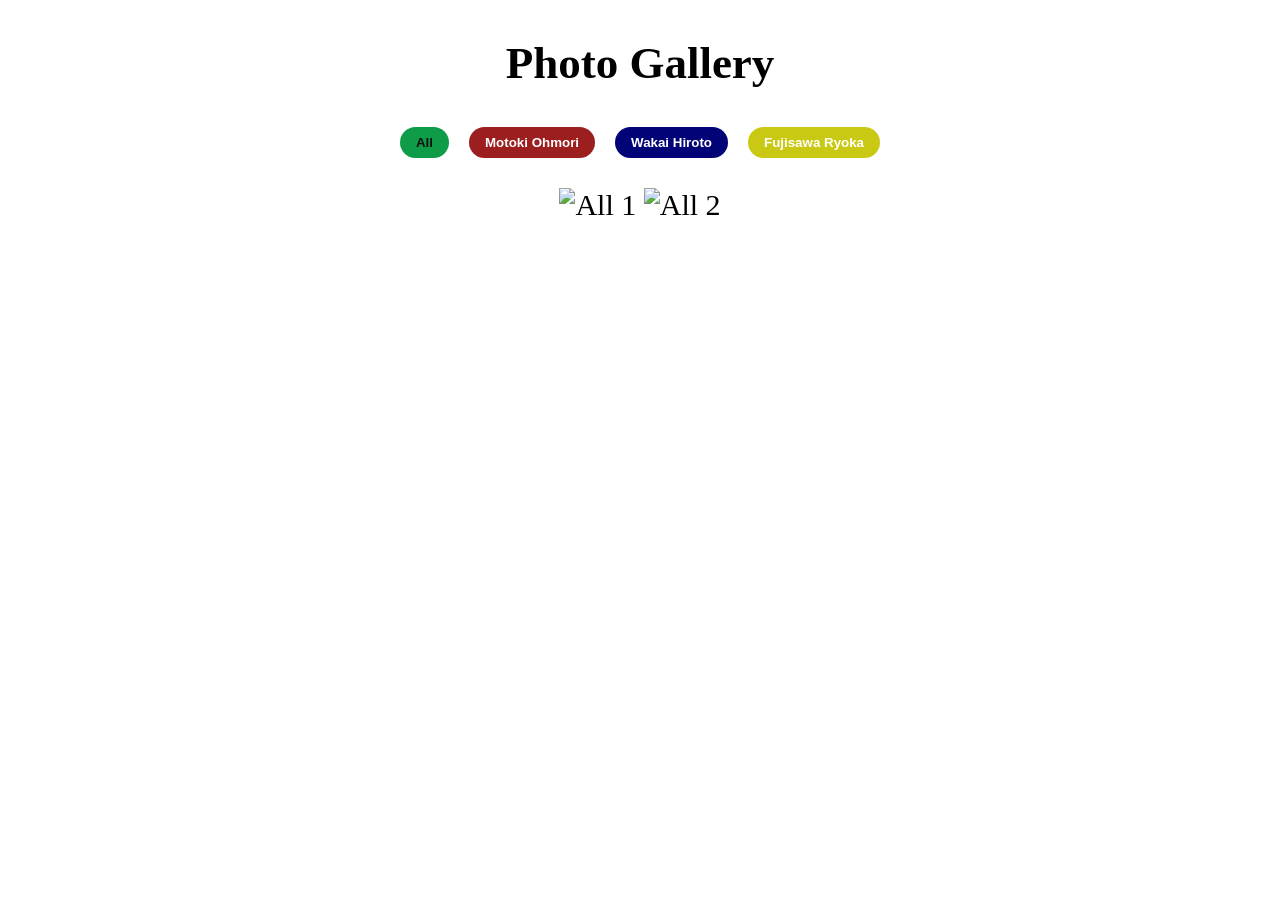
==== gallery.html @ ff5f1e33 "Add files via upload" ====
<!DOCTYPE html>
<html lang="en">
<head>
 <meta charset="UTF-8" />
 <meta name="viewport" content="width=device-width, initial-scale=1.0"/>
 <title>Photo Gallery - Mrs. GREEN APPLE</title>
 <link rel="stylesheet" href="gallery.css" />
</head>
<body>


 <section class="photo-gallery">
   <h1>Photo Gallery</h1>
    <!-- Filter Tabs -->
   <div class="gallery-tabs">
     <button class="tab-button active" data-target="all">All</button>
     <button class="tab-button motoki" data-target="motoki">Motoki Ohmori</button>
     <button class="tab-button wakai" data-target="wakai">Wakai Hiroto</button>
     <button class="tab-button ryoka" data-target="ryoka">Fujisawa Ryoka</button>
   </div>
    <!-- Image Sections -->
   <div class="gallery-grid all">
     <img src="assets/all1.jpg" alt="All 1">
     <img src="assets/all2.jpg" alt="All 2">
   </div>
    <div class="gallery-grid motoki hidden">
     <img src="assets/motoki1.jpg" alt="Motoki 1">
     <img src="assets/motoki2.jpg" alt="Motoki 2">
   </div>
    <div class="gallery-grid wakai hidden">
     <img src="assets/wakai1.jpg" alt="Wakai 1">
     <img src="assets/wakai2.jpg" alt="Wakai 2">
   </div>
    <div class="gallery-grid ryoka hidden">
     <img src="assets/ryoka1.jpg" alt="Ryoka 1">
     <img src="assets/ryoka2.jpg" alt="Ryoka 2">
   </div>
 </section>


 <script>
   const tabs = document.querySelectorAll('.tab-button');
   const galleries = document.querySelectorAll('.gallery-grid');
    tabs.forEach(tab => {
     tab.addEventListener('click', () => {
       tabs.forEach(btn => btn.classList.remove('active'));
       tab.classList.add('active');
        const target = tab.dataset.target;
        galleries.forEach(grid => {
         grid.classList.add('hidden');
         if (grid.classList.contains(target)) {
           grid.classList.remove('hidden');
         }
       });
     });
   });
 </script>
</body>
</html>
---- gallery.css ----
a {
    color: #14532d;
    text-decoration: none;
    font-weight: bold;
  }
 
 
 .photo-gallery{
  font-size: 30px;
  text-align: center;
 }
   .gallery-tabs {
    display: flex;
    justify-content: center;
    gap: 20px;
    margin-bottom: 30px;
    flex-wrap: wrap;
  }
   .tab-button {
    background-color: #14532d;
    color: white;
    border: none;
    padding: 8px 16px;
    font-weight: bold;
    border-radius: 20px;
    cursor: pointer;
    transition: 0.3s ease;
  }
  .tab-button.motoki {
    background-color: rgba(148, 8, 8, 0.911);
  }
 
 
  .tab-button.wakai{
    background-color: rgb(3, 3, 120);
  }
 
 
  .tab-button.ryoka{
    background-color: rgb(201, 201, 20);
  }
  .tab-button.active {
    background-color: #0e9c49;
    color: #111;
  }
   
  .tab-button:hover {
    background-color: #046a2f;
  }
   .hidden {
    display: none;
  }
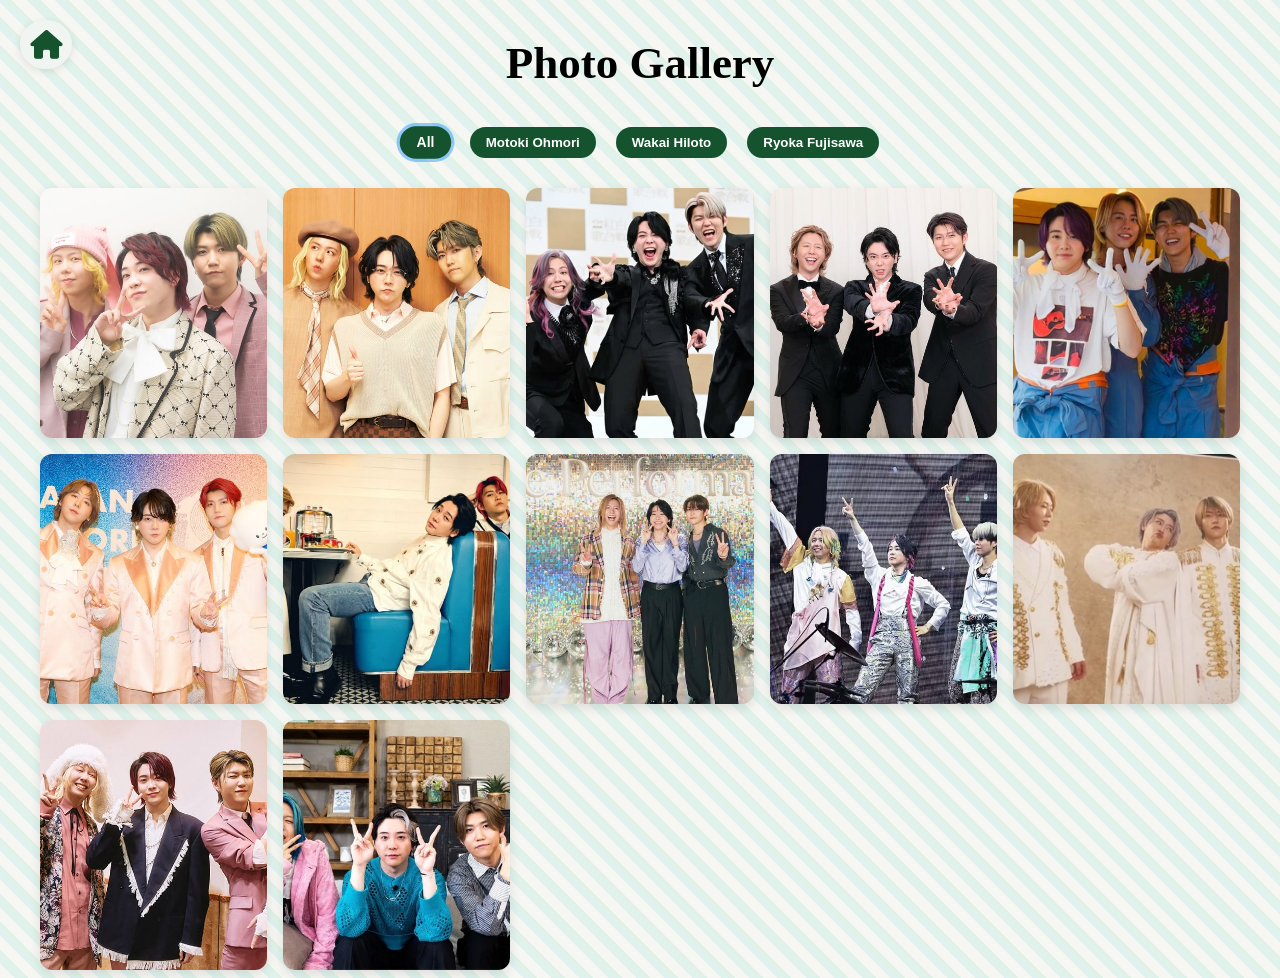
==== commit fd5cb51a: "Update gallery.html" ====
--- a/gallery.html
+++ b/gallery.html
@@ -1,60 +1,170 @@
-
 <!DOCTYPE html>
 <html lang="en">
 <head>
- <meta charset="UTF-8" />
- <meta name="viewport" content="width=device-width, initial-scale=1.0"/>
- <title>Photo Gallery - Mrs. GREEN APPLE</title>
- <link rel="stylesheet" href="gallery.css" />
+  <meta charset="UTF-8" />
+  <meta name="viewport" content="width=device-width, initial-scale=1.0"/>
+  <title>Photo Gallery - Mrs. GREEN APPLE</title>
+  <link rel="stylesheet" href="gallery.css" />
+  <link rel="stylesheet" href="https://cdnjs.cloudflare.com/ajax/libs/font-awesome/6.5.0/css/all.min.css" />
+
 </head>
 <body>
+    <div class="home-button">
+        <a href="index.html" aria-label="Home"><i class="fas fa-home"></i></a>
+      </div>      
 
+<section class="photo-gallery">
+  <h1>Photo Gallery</h1>
 
- <section class="photo-gallery">
-   <h1>Photo Gallery</h1>
-    <!-- Filter Tabs -->
-   <div class="gallery-tabs">
-     <button class="tab-button active" data-target="all">All</button>
-     <button class="tab-button motoki" data-target="motoki">Motoki Ohmori</button>
-     <button class="tab-button wakai" data-target="wakai">Wakai Hiroto</button>
-     <button class="tab-button ryoka" data-target="ryoka">Fujisawa Ryoka</button>
-   </div>
-    <!-- Image Sections -->
-   <div class="gallery-grid all">
-     <img src="assets/all1.jpg" alt="All 1">
-     <img src="assets/all2.jpg" alt="All 2">
-   </div>
-    <div class="gallery-grid motoki hidden">
-     <img src="assets/motoki1.jpg" alt="Motoki 1">
-     <img src="assets/motoki2.jpg" alt="Motoki 2">
-   </div>
-    <div class="gallery-grid wakai hidden">
-     <img src="assets/wakai1.jpg" alt="Wakai 1">
-     <img src="assets/wakai2.jpg" alt="Wakai 2">
-   </div>
-    <div class="gallery-grid ryoka hidden">
-     <img src="assets/ryoka1.jpg" alt="Ryoka 1">
-     <img src="assets/ryoka2.jpg" alt="Ryoka 2">
-   </div>
- </section>
+  <!-- Filter Tabs -->
+  <div class="gallery-tabs">
+    <button class="tab-button all active" data-target="all">All</button>
+    <button class="tab-button motoki" data-target="motoki">Motoki Ohmori</button>
+    <button class="tab-button wakai" data-target="wakai">Wakai Hiloto</button>
+    <button class="tab-button ryoka" data-target="ryoka">Ryoka Fujisawa</button>
+  </div>
 
+  <!-- Image Sections -->
+  <div class="gallery-grid all">
+    <img src="images/mga1.jpg" alt="mga1">
+    <img src="images/mga2.jpg" alt="mga2">
+    <img src="images/mga3.jpg" alt="mga3">
+    <img src="images/mga4.jpg" alt="mga4">
+    <img src="images/mga5.jpg" alt="mga5">
+    <img src="images/mga6.jpg" alt="mga6">
+    <img src="images/mga7.jpg" alt="mga7">
+    <img src="images/mga8.jpg" alt="mga8">
+    <img src="images/mga9.jpg" alt="mga9">
+    <img src="images/mga10.jpg" alt="mga10">
+    <img src="images/mga11.jpg" alt="mga11">
+    <img src="images/mga12.jpg" alt="mga12">
+  </div>
 
- <script>
-   const tabs = document.querySelectorAll('.tab-button');
-   const galleries = document.querySelectorAll('.gallery-grid');
-    tabs.forEach(tab => {
-     tab.addEventListener('click', () => {
-       tabs.forEach(btn => btn.classList.remove('active'));
-       tab.classList.add('active');
-        const target = tab.dataset.target;
-        galleries.forEach(grid => {
-         grid.classList.add('hidden');
-         if (grid.classList.contains(target)) {
-           grid.classList.remove('hidden');
-         }
-       });
-     });
-   });
- </script>
-</body>
-</html>+  <div class="gallery-grid motoki hidden">
+    <img src="images/motoki1.jpg" alt="Motoki 1">
+    <img src="images/motoki2.jpg" alt="Motoki 2">
+    <img src="images/motoki3.jpg" alt="Motoki 3">
+    <img src="images/motoki4.jpg" alt="Motoki 4">
+    <img src="images/motoki5.jpg" alt="Motoki 5">
+    <img src="images/motoki6.jpg" alt="Motoki 6">
+    <img src="images/motoki7.jpg" alt="Motoki 7">
+    <img src="images/motoki8.jpg" alt="Motoki 8">
+    <img src="images/motoki9.jpg" alt="Motoki 9">
+    <img src="images/motoki10.jpg" alt="Motoki 10">
+    <img src="images/motoki11.jpg" alt="Motoki 11">
+    <img src="images/motoki12.jpg" alt="Motoki 12">
+    
+
+  </div>
+
+  <div class="gallery-grid wakai hidden">
+    <img src="images/wakai1.jpg" alt="Wakai 1">
+    <img src="images/wakai2.jpg" alt="Wakai 2">
+    <img src="images/wakai3.jpg" alt="Wakai 3">
+    <img src="images/wakai4.jpg" alt="Wakai 4">
+    <img src="images/wakai5.jpg" alt="Wakai 5">
+    <img src="images/wakai6.jpg" alt="Wakai 6">
+    <img src="images/wakai7.jpg" alt="Wakai 7">
+    <img src="images/wakai8.jpg" alt="Wakai 8">
+    <img src="images/wakai9.jpg" alt="Wakai 9">
+    <img src="images/wakai10.jpg" alt="Wakai 10">
+    <img src="images/wakai11.jpg" alt="Wakai 11">
+    <img src="images/wakai12.jpg" alt="Wakai 12">
+
+  </div>
+
+  <div class="gallery-grid ryoka hidden">
+    <img src="images/ryoka1.jpg" alt="Ryoka 1">
+    <img src="images/ryoka2.jpg" alt="Ryoka 2">
+    <img src="images/ryoka3.jpg" alt="Ryoka 3">
+    <img src="images/ryoka4.jpg" alt="Ryoka 4">
+    <img src="images/ryoka5.jpg" alt="Ryoka 5">
+    <img src="images/ryoka6.jpg" alt="Ryoka 6">
+    <img src="images/ryoka7.jpg" alt="Ryoka 7">
+    <img src="images/ryoka8.jpg" alt="Ryoka 8">
+    <img src="images/ryoka9.jpg" alt="Ryoka 9">
+    <img src="images/ryoka10.jpg" alt="Ryoka 10">
+    <img src="images/ryoka11.jpg" alt="Ryoka 11">
+    <img src="images/ryoka12.jpg" alt="Ryoka 12">
+  </div>
+</section>
+
+<!-- Lightbox -->
+<div id="lightbox" class="lightbox hidden">
+    <span class="close-lightbox" id="closeBtn">✖</span>
+    <span class="lightbox-arrow left" onclick="changeImage(-1)">◀</span>
+    <img id="lightbox-img" src="" alt="Fullscreen Photo" />
+    <span class="lightbox-arrow right" onclick="changeImage(1)">▶</span>
+  </div>
+
+<!-- All JavaScript in one DOM-safe block -->
+<script>
+    window.addEventListener('DOMContentLoaded', () => {
+      let currentIndex = 0;
+      let imageList = [];
+  
+      const tabs = document.querySelectorAll('.tab-button');
+      const galleries = document.querySelectorAll('.gallery-grid');
+      const lightbox = document.getElementById('lightbox');
+      const lightboxImg = document.getElementById('lightbox-img');
+      const closeBtn = document.getElementById('closeBtn');
+  
+      function initLightboxImages() {
+        imageList = [];
+        const activeGallery = document.querySelector('.gallery-grid:not(.hidden)');
+        const images = activeGallery.querySelectorAll('img');
+  
+        images.forEach((img, index) => {
+          imageList.push(img.src);
+          img.onclick = () => openLightbox(index);
+        });
+      }
+  
+      function openLightbox(index) {
+        currentIndex = index;
+        lightboxImg.src = imageList[currentIndex];
+        lightbox.classList.remove('hidden');
+      }
+  
+      function changeImage(direction) {
+        currentIndex = (currentIndex + direction + imageList.length) % imageList.length;
+        lightboxImg.src = imageList[currentIndex];
+      }
+  
+      // 🔄 Close button click handler
+      closeBtn.addEventListener('click', () => {
+        lightbox.classList.add('hidden');
+      });
+  
+      // 🔑 Keyboard support
+      window.addEventListener('keydown', (e) => {
+        if (e.key === "Escape") lightbox.classList.add('hidden');
+        if (e.key === "ArrowRight") changeImage(1);
+        if (e.key === "ArrowLeft") changeImage(-1);
+      });
+  
+      // 🔀 Tabs
+      tabs.forEach(tab => {
+        tab.addEventListener('click', () => {
+          const target = tab.dataset.target;
+  
+          tabs.forEach(t => t.classList.remove('active'));
+          tab.classList.add('active');
+  
+          galleries.forEach(grid => {
+            if (grid.classList.contains(target)) {
+              grid.classList.remove('hidden');
+            } else {
+              grid.classList.add('hidden');
+            }
+          });
+  
+          initLightboxImages(); // update lightbox images
+        });
+      });
+  
+      initLightboxImages(); // initialize
+    });
+  </script>
+  </body>
+  </html>
--- a/gallery.css
+++ b/gallery.css
@@ -1,53 +1,184 @@
+/* === Global Link Style === */
 a {
     color: #14532d;
     text-decoration: none;
     font-weight: bold;
   }
- 
- 
- .photo-gallery{
-  font-size: 30px;
-  text-align: center;
- }
-   .gallery-tabs {
+  
+  /* === Gallery Section === */
+  .photo-gallery {
+    font-size: 30px;
+    text-align: center;
+  }
+  
+  /* === Tab Buttons === */
+  .gallery-tabs {
     display: flex;
     justify-content: center;
     gap: 20px;
     margin-bottom: 30px;
     flex-wrap: wrap;
   }
-   .tab-button {
-    background-color: #14532d;
+
+  body {
+    background: repeating-linear-gradient(
+      45deg,
+      #f6f7f3,
+      #f6f7f3 10px,
+      #e0f2f1 10px,
+      #e0f2e6 20px
+    );
+  }
+.tab-button {
     color: white;
     border: none;
     padding: 8px 16px;
     font-weight: bold;
-    border-radius: 20px;
+    border-radius: 30px;
     cursor: pointer;
     transition: 0.3s ease;
+    background-color: #14532d; /* Default (All) */
   }
-  .tab-button.motoki {
+  
+  .tab-button.all.active {
+    background-color: #14532d;
+  }
+  
+  .tab-button.motoki.active {
     background-color: rgba(148, 8, 8, 0.911);
   }
- 
- 
-  .tab-button.wakai{
+  
+  .tab-button.wakai.active {
     background-color: rgb(3, 3, 120);
   }
- 
- 
-  .tab-button.ryoka{
+  
+  .tab-button.ryoka.active {
     background-color: rgb(201, 201, 20);
+    color: #000; /* for contrast */
   }
+  
+  /* ✅ Universal active styles (box shadow, scale) */
   .tab-button.active {
-    background-color: #0e9c49;
-    color: #111;
+    box-shadow: 0 0 0 3px rgba(0, 128, 255, 0.4);
+    transform: scale(1.05);
   }
-   
+  
+  /* ✨ Hover effect */
   .tab-button:hover {
-    background-color: #046a2f;
+    opacity: 0.9;
   }
-   .hidden {
+  /* === Image Grid === */
+  .gallery-grid {
+    display: grid;
+    grid-template-columns: repeat(auto-fit, minmax(220px, 1fr));
+    gap: 16px;
+    padding: 0 20px;
+    max-width: 1200px;
+    margin: 0 auto;
+  }
+  
+  .gallery-grid img {
+    width: 100%;
+    height: 250px;
+    object-fit: cover;
+    border-radius: 12px;
+    box-shadow: 0 4px 12px rgba(0, 0, 0, 0.1);
+    transition: transform 0.3s ease, box-shadow 0.3s ease;
+  }
+  
+  .gallery-grid img:hover {
+    transform: scale(1.05);
+    box-shadow: 0 8px 20px rgba(0, 0, 0, 0.2);
+  }
+  
+  /* === Lightbox === */
+  .lightbox {
+    position: fixed;
+    top: 0;
+    left: 0;
+    width: 100vw;
+    height: 100vh;
+    background: rgba(0, 0, 0, 0.95);
+    display: flex;
+    justify-content: center;
+    align-items: center;
+    z-index: 9999;
+  }
+  
+  .lightbox img {
+    max-width: 85%;
+    max-height: 85%;
+    border-radius: 10px;
+    box-shadow: 0 0 30px rgba(255, 255, 255, 0.2);
+  }
+  
+  .close-lightbox {
+    position: absolute;
+    top: 25px;
+    right: 35px;
+    font-size: 2.5rem;
+    color: white;
+    cursor: pointer;
+    z-index: 10000;
+    user-select: none;
+  }
+  
+  /* === Lightbox Arrows === */
+  .lightbox-arrow {
+    font-size: 2.5rem;
+    color: white;
+    background: rgba(0, 0, 0, 0.4);
+    border-radius: 50%;
+    padding: 10px;
+    position: absolute;
+    top: 50%;
+    transform: translateY(-50%);
+    cursor: pointer;
+    user-select: none;
+    z-index: 10000;
+    transition: 0.3s ease;
+  }
+  
+  .lightbox-arrow:hover {
+    background: rgba(0, 0, 0, 0.6);
+  }
+  
+  .lightbox-arrow.left {
+    left: 20px;
+  }
+  
+  .lightbox-arrow.right {
+    right: 20px;
+  }
+  
+  /* === Hidden Toggle === */
+  .hidden {
     display: none;
   }
- +
+  .home-button {
+    position: fixed;
+    top: 20px;
+    left: 20px;
+    z-index: 1000;
+  }
+  
+  .home-button a {
+    color: #14532d;
+    font-size: 1.8rem;
+    background-color: #f0f5f2;
+    padding: 10px;
+    border-radius: 50%;
+    box-shadow: 0 2px 8px rgba(0,0,0,0.1);
+    transition: 0.3s ease;
+    display: flex;
+    align-items: center;
+    justify-content: center;
+  }
+  
+  .home-button a:hover {
+    background-color: #d6f5e3;
+    color: #0e9c49;
+    transform: scale(1.1);
+  }
+  
